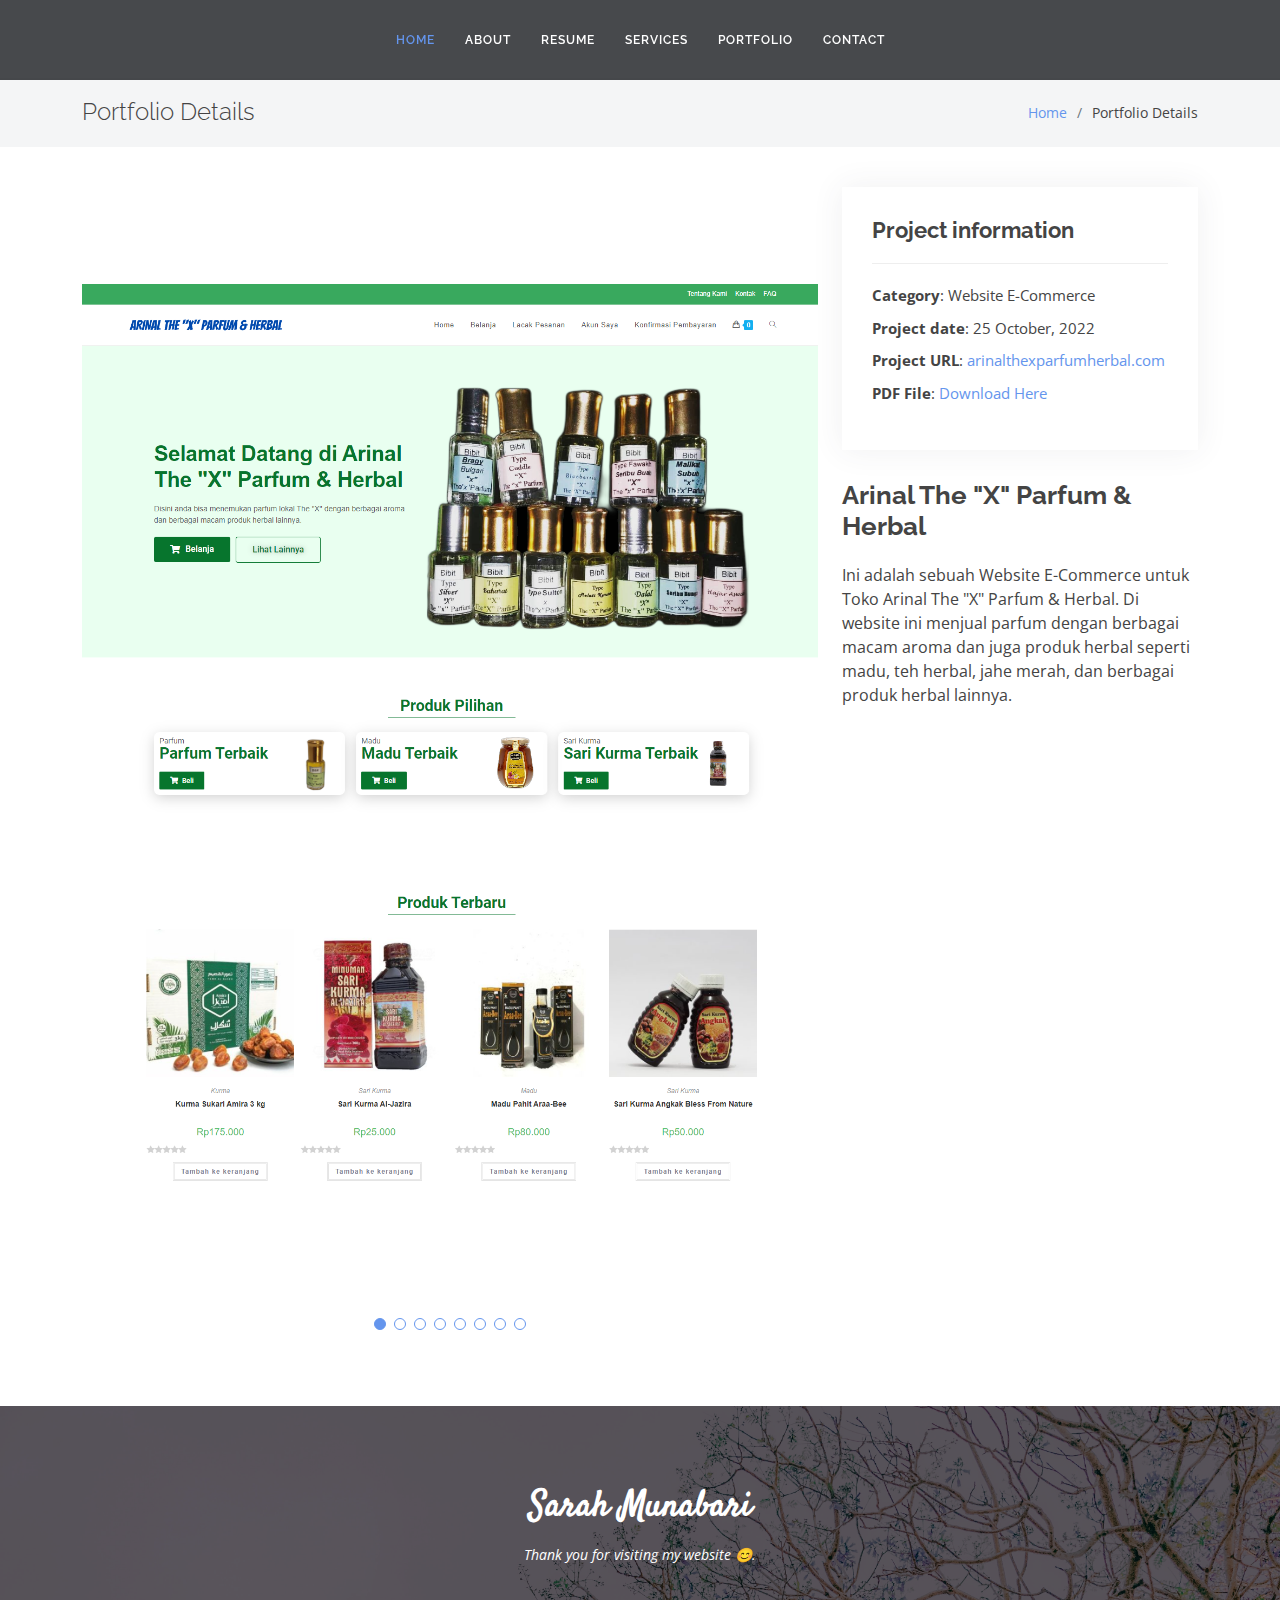
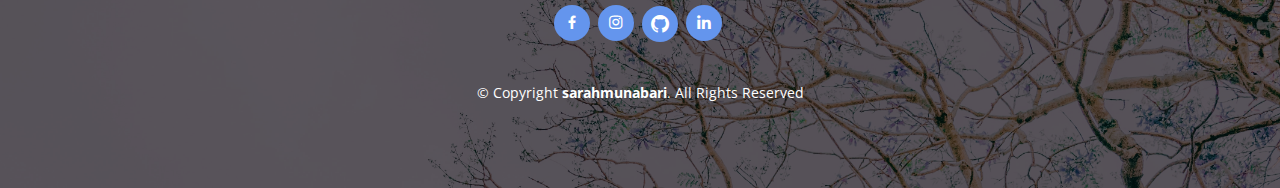
==== portfolio-details-1-arinal.html @ 8905c10e "first commit" ====
<!DOCTYPE html>
<html lang="en">
  <head>
    <meta charset="utf-8" />
    <meta content="width=device-width, initial-scale=1.0" name="viewport" />

    <title>My Portfolio | Sarah Munabari</title>
    <meta content="" name="description" />
    <meta content="" name="keywords" />

    <!-- Favicons -->
    <link href="assets/img/logo.png" rel="icon" />
    <link href="assets/img/logo.png" rel="sarahmunabari-icon" />

    <!-- Google Fonts -->
    <link href="https://fonts.googleapis.com/css?family=Open+Sans:300,300i,400,400i,600,600i,700,700i|Raleway:300,300i,400,400i,500,500i,600,600i,700,700i|Satisfy" rel="stylesheet" />

    <!-- Vendor CSS Files -->
    <link href="assets/vendor/bootstrap/css/bootstrap.min.css" rel="stylesheet" />
    <link href="assets/vendor/bootstrap-icons/bootstrap-icons.css" rel="stylesheet" />
    <link href="assets/vendor/boxicons/css/boxicons.min.css" rel="stylesheet" />
    <link href="assets/vendor/glightbox/css/glightbox.min.css" rel="stylesheet" />
    <link href="assets/vendor/swiper/swiper-bundle.min.css" rel="stylesheet" />

    <!-- Template Main CSS File -->
    <link href="assets/css/style.css" rel="stylesheet" />
  </head>

  <body>
    <!-- ======= Header ======= -->
    <header id="header" class="fixed-top d-flex justify-content-center align-items-center">
      <nav id="navbar" class="navbar">
        <ul>
          <li><a class="nav-link scrollto active" href="index.html">Home</a></li>
          <li><a class="nav-link scrollto" href="index.html">About</a></li>
          <li><a class="nav-link scrollto" href="index.html">Resume</a></li>
          <li><a class="nav-link scrollto" href="index.html">Services</a></li>
          <li><a class="nav-link scrollto" href="index.html">Portfolio</a></li>
          <li><a class="nav-link scrollto" href="index.html">Contact</a></li>
        </ul>
        <i class="bi bi-list mobile-nav-toggle"></i>
      </nav>
      <!-- .navbar -->
    </header>
    <!-- End Header -->

    <main id="main">
      <!-- ======= Breadcrumbs Section ======= -->
      <section class="breadcrumbs">
        <div class="container">
          <div class="d-flex justify-content-between align-items-center">
            <h2>Portfolio Details</h2>
            <ol>
              <li><a href="index.html">Home</a></li>
              <li>Portfolio Details</li>
            </ol>
          </div>
        </div>
      </section>
      <!-- Breadcrumbs Section -->

      <!-- ======= Portfolio Details Section ======= -->
      <section id="portfolio-details" class="portfolio-details">
        <div class="container">
          <div class="row gy-4">
            <div class="col-lg-8">
              <div class="portfolio-details-slider swiper">
                <div class="swiper-wrapper align-items-center">
                  <div class="swiper-slide">
                    <img src="assets/img/portfolio/arinal/1-home.png" alt="Home" />
                  </div>

                  <div class="swiper-slide">
                    <img src="assets/img/portfolio/arinal/2-belanja.png" alt="Belanja" />
                  </div>

                  <div class="swiper-slide">
                    <img src="assets/img/portfolio/arinal/3-konfirmasipembayaran.png" alt="Konfirmasi Pembayaran" />
                  </div>

                  <div class="swiper-slide">
                    <img src="assets/img/portfolio/arinal/4-keranjang.png" alt="Keranjang" />
                  </div>

                  <div class="swiper-slide">
                    <img src="assets/img/portfolio/arinal/5-checkout.png" alt="Checkout" />
                  </div>

                  <div class="swiper-slide">
                    <img src="assets/img/portfolio/arinal/6-tentangkami.png" alt="Tentang Kami" />
                  </div>

                  <div class="swiper-slide">
                    <img src="assets/img/portfolio/arinal/7-kontak.png" alt="Kontak" />
                  </div>

                  <div class="swiper-slide">
                    <img src="assets/img/portfolio/arinal/8-faq.png" alt="F.A.Q" />
                  </div>
                </div>
                <div class="swiper-pagination"></div>
              </div>
            </div>

            <div class="col-lg-4">
              <div class="portfolio-info">
                <h3>Project information</h3>
                <ul>
                  <li><strong>Category</strong>: Website E-Commerce</li>
                  <li><strong>Project date</strong>: 25 October, 2022</li>
                  <li><strong>Project URL</strong>: <a href="https://arinalthexparfumherbal.com/">arinalthexparfumherbal.com</a></li>
                  <li><strong>PDF File</strong>: <a href="https://drive.google.com/uc?export=download&id=1Na94WUOJNj1DszVXGezrkbJeB0i6oY4Y">Download Here</a></li>
                </ul>
              </div>
              <div class="portfolio-description">
                <h2>Arinal The "X" Parfum & Herbal</h2>
                <p>
                  Ini adalah sebuah Website E-Commerce untuk Toko Arinal The "X" Parfum & Herbal. Di website ini menjual parfum dengan berbagai macam aroma dan juga produk herbal seperti madu, teh herbal, jahe merah, dan berbagai produk
                  herbal lainnya.
                </p>
              </div>
            </div>
          </div>
        </div>
      </section>
      <!-- End Portfolio Details Section -->
    </main>
    <!-- End #main -->

    <!-- ======= Footer ======= -->
    <footer id="footer">
      <div class="container">
        <h3>Sarah Munabari</h3>
        <p>Thank you for visiting my website 😊.</p>
        <div class="social-links">
          <a href="https://www.facebook.com/sarah.munabari/" class="facebook"><i class="bx bxl-facebook"></i></a>
          <a href="https://www.instagram.com/sarahmunabari/" class="instagram"><i class="bx bxl-instagram"></i></a>
          <a href="https://github.com/sarahmunabari/" class="twitter"><i class="bi bi-github"></i></a>
          <a href="https://www.linkedin.com/in/sarahmunabari/" class="linkedin"><i class="bx bxl-linkedin"></i></a>
        </div>
        <div class="copyright">
          &copy; Copyright <strong><span>sarahmunabari</span></strong
          >. All Rights Reserved
        </div>
        <div class="credits">
          <!-- All the links in the footer should remain intact. -->
          <!-- You can delete the links only if you purchased the pro version. -->
          <!-- Licensing information: https://bootstrapmade.com/license/ -->
          <!-- Purchase the pro version with working PHP/AJAX contact form: https://bootstrapmade.com/laura-free-creative-bootstrap-theme/ -->
        </div>
      </div>
    </footer>
    <!-- End Footer -->

    <a href="#" class="back-to-top d-flex align-items-center justify-content-center"><i class="bi bi-arrow-up-short"></i></a>

    <!-- Vendor JS Files -->
    <script src="assets/vendor/purecounter/purecounter_vanilla.js"></script>
    <script src="assets/vendor/bootstrap/js/bootstrap.bundle.min.js"></script>
    <script src="assets/vendor/glightbox/js/glightbox.min.js"></script>
    <script src="assets/vendor/isotope-layout/isotope.pkgd.min.js"></script>
    <script src="assets/vendor/swiper/swiper-bundle.min.js"></script>
    <script src="assets/vendor/waypoints/noframework.waypoints.js"></script>
    <script src="assets/vendor/php-email-form/validate.js"></script>

    <!-- Template Main JS File -->
    <script src="assets/js/main.js"></script>
  </body>
</html>
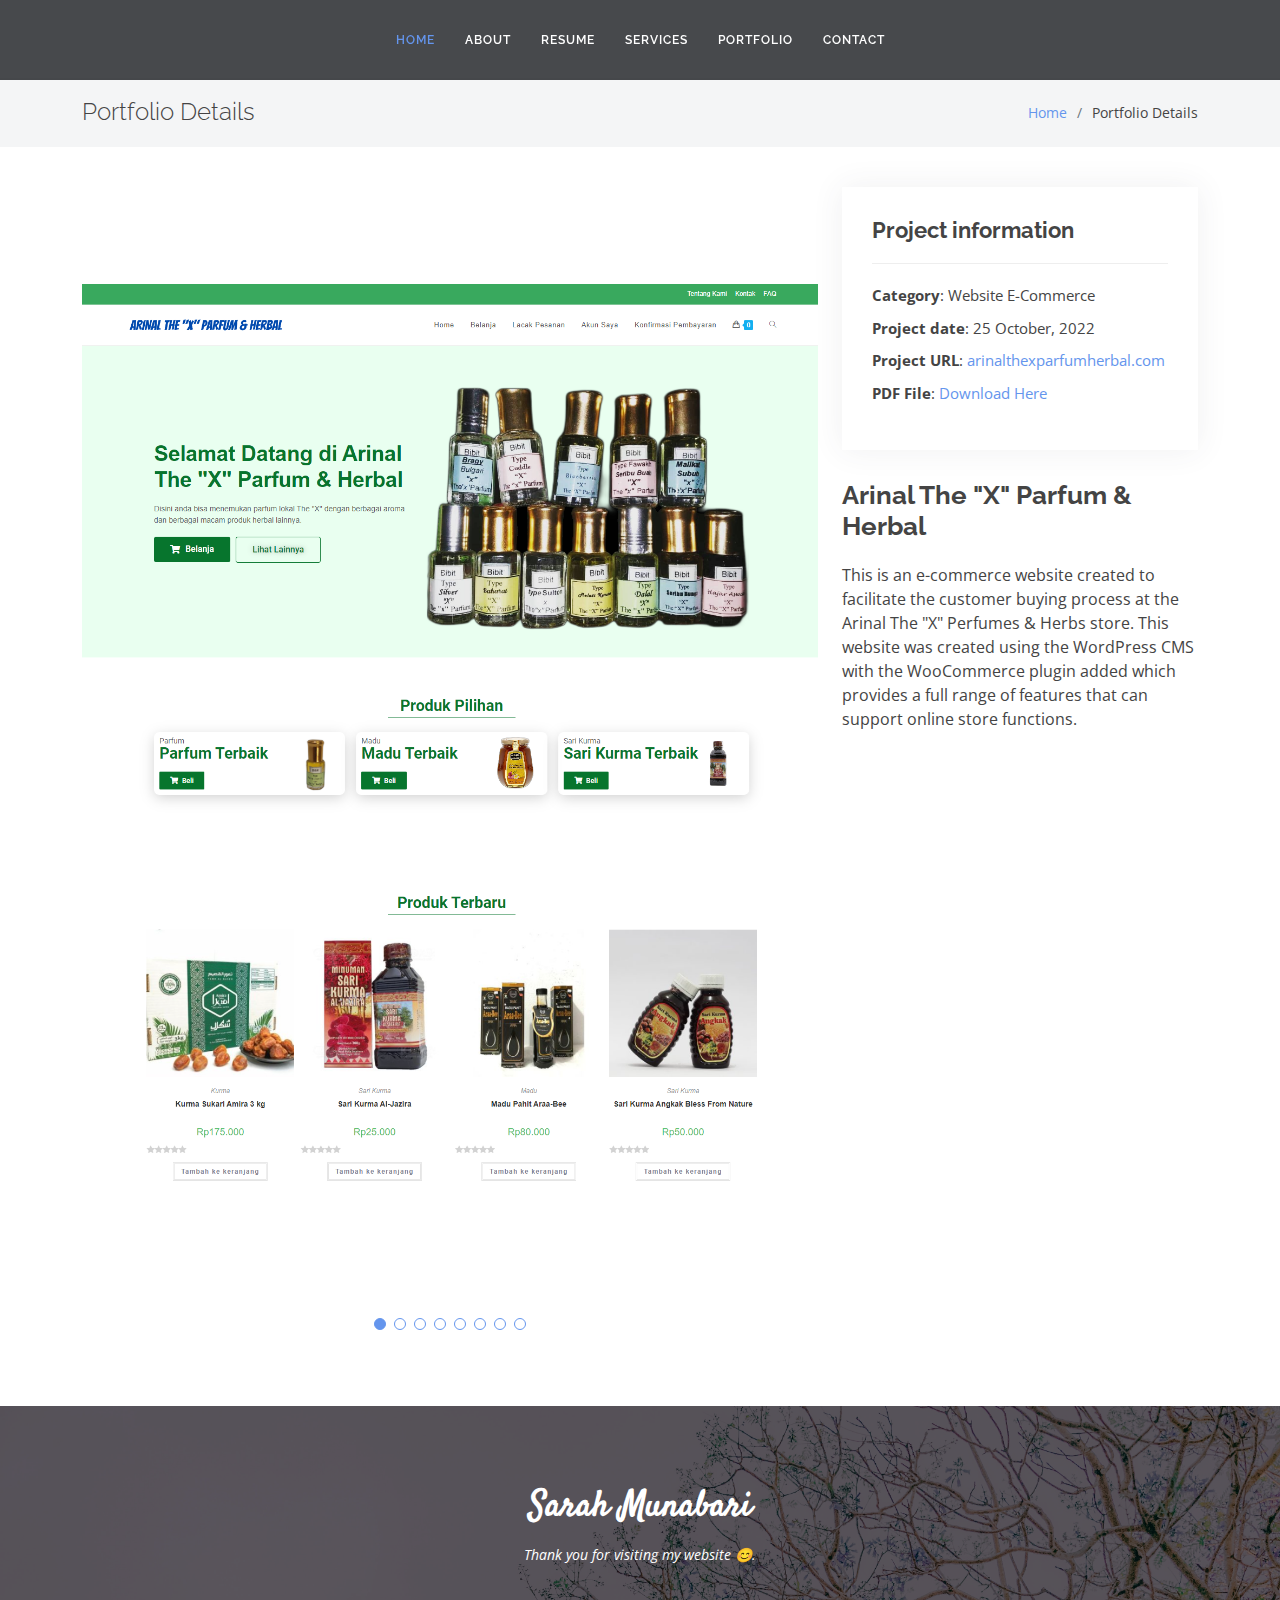
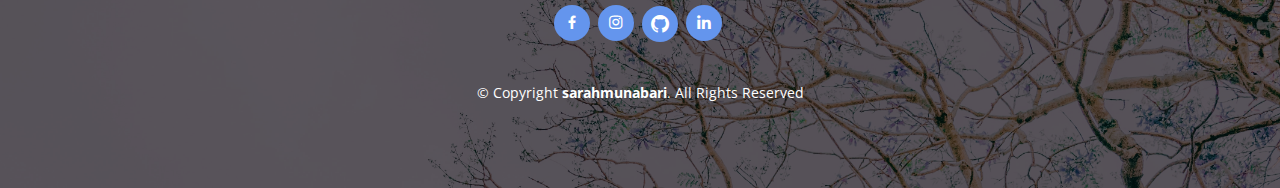
==== commit 30f06849: "mengubah file pdf arinal" ====
--- a/portfolio-details-1-arinal.html
+++ b/portfolio-details-1-arinal.html
@@ -109,14 +109,14 @@
                   <li><strong>Category</strong>: Website E-Commerce</li>
                   <li><strong>Project date</strong>: 25 October, 2022</li>
                   <li><strong>Project URL</strong>: <a href="https://arinalthexparfumherbal.com/">arinalthexparfumherbal.com</a></li>
-                  <li><strong>PDF File</strong>: <a href="https://drive.google.com/uc?export=download&id=1Na94WUOJNj1DszVXGezrkbJeB0i6oY4Y">Download Here</a></li>
+                  <li><strong>PDF File</strong>: <a href="https://drive.google.com/uc?export=download&id=14TsvScMaC4scBKKxDz4Lc8TgueIU9Grq">Download Here</a></li>
                 </ul>
               </div>
               <div class="portfolio-description">
                 <h2>Arinal The "X" Parfum & Herbal</h2>
                 <p>
-                  Ini adalah sebuah Website E-Commerce untuk Toko Arinal The "X" Parfum & Herbal. Di website ini menjual parfum dengan berbagai macam aroma dan juga produk herbal seperti madu, teh herbal, jahe merah, dan berbagai produk
-                  herbal lainnya.
+                  This is an e-commerce website created to facilitate the customer buying process at the Arinal The "X" Perfumes & Herbs store. This website was created using the WordPress CMS with the WooCommerce plugin added which
+                  provides a full range of features that can support online store functions.
                 </p>
               </div>
             </div>
